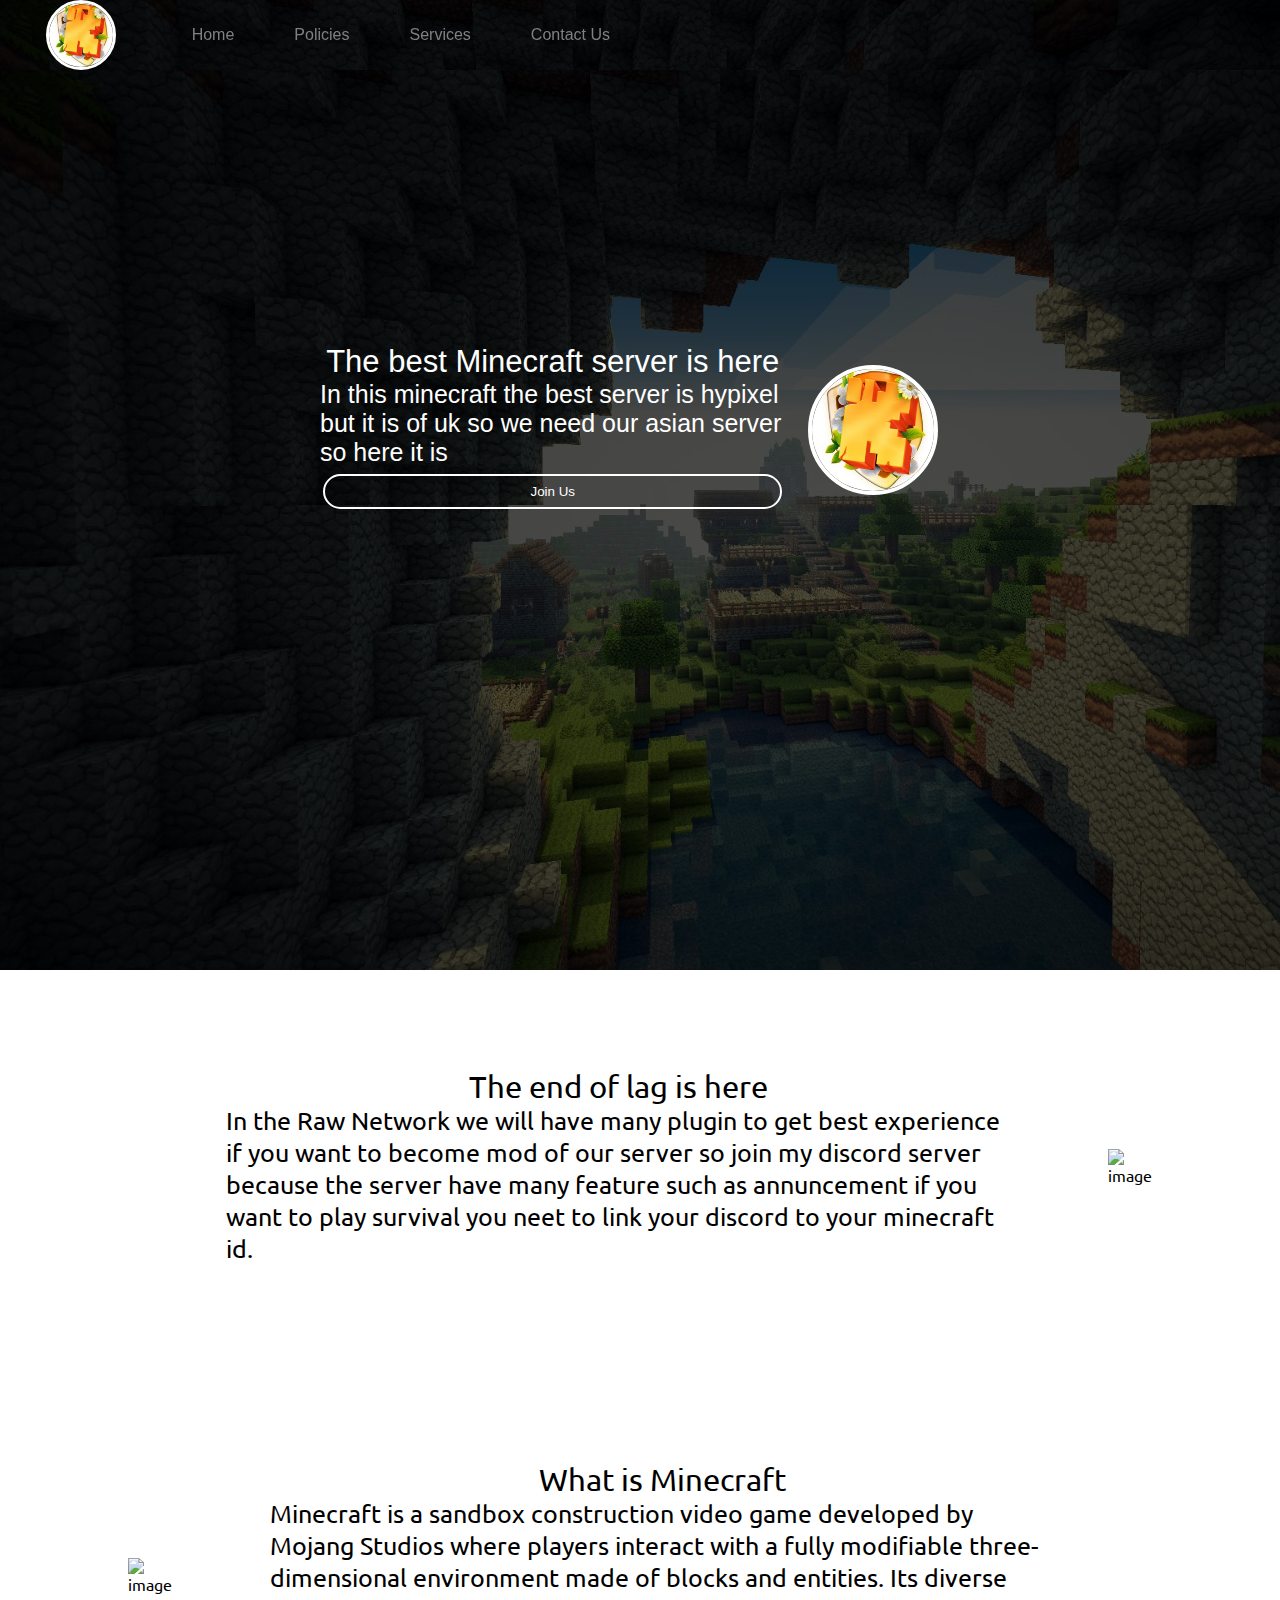
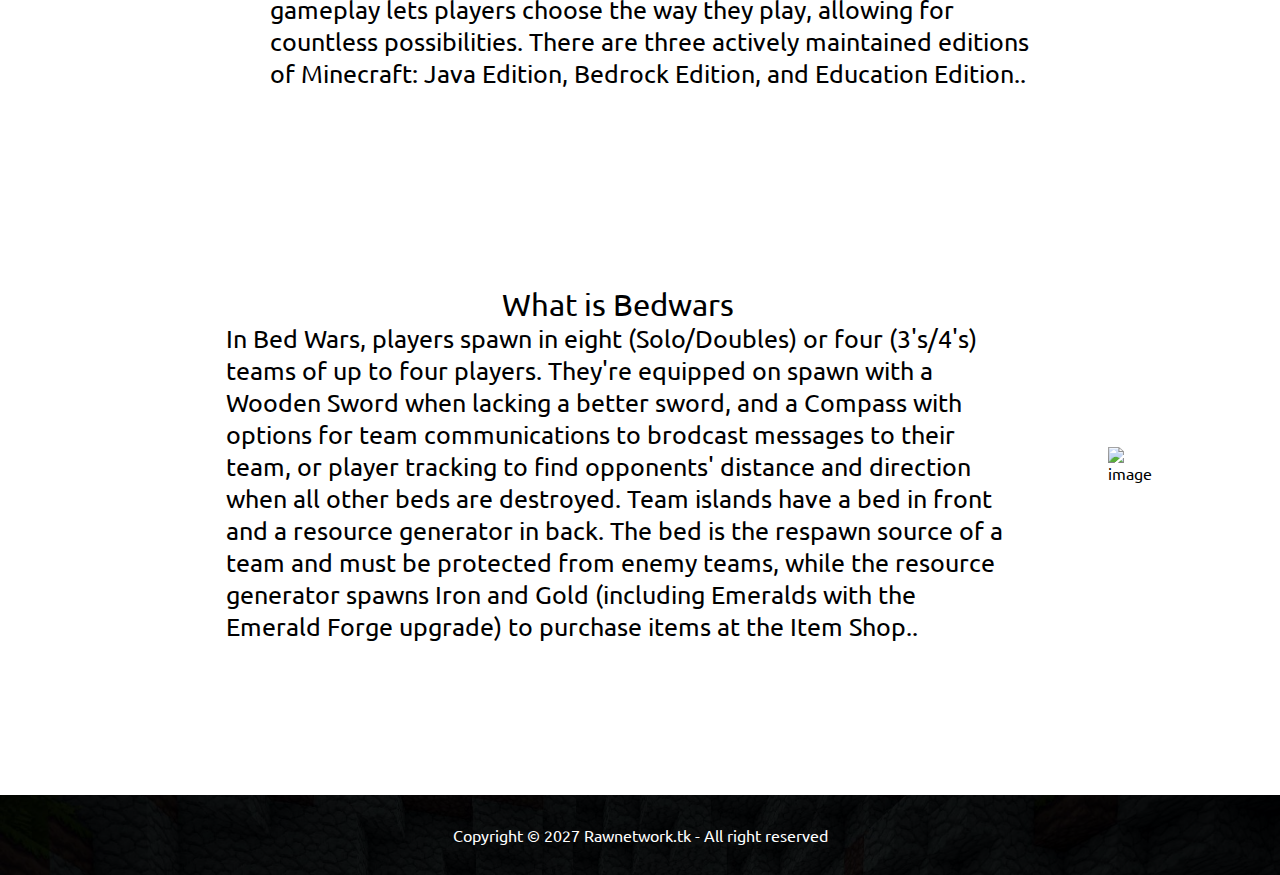
==== index.html @ 8b824020 "ff" ====
<!DOCTYPE html>
<html lang="en">

<head>
    <link rel="stylesheet" href="https://fonts.googleapis.com/css2?family=Material+Symbols+Outlined:opsz,wght,FILL,GRAD@20..48,100..700,0..1,-50..200" />
    <meta charset="UTF-8">
    <meta name="hilltopads-site-verification" content="64e89cbc272ee250f51ce227533b7c248a7493f6" />
    <meta http-equiv="X-UA-Compatible" content="IE=edge">
    <meta name="viewport" content="width=device-width, initial-scale=1.0">
    <link rel="stylesheet" href="/css/style.css">
    <link rel="stylesheet" href="/css/responsive.css">
    <title>Raw Network - The Best Server</title>
    <link rel="shortcut icon" href="/img/favicon.ico" />
    <!-- <script src="https://cmp.osano.com/Azz829SySiwUqK6/7f3f1de7-f558-46d7-9eb2-2bd34e5504cb/osano.js"></script> -->
    <script async src="https://pagead2.googlesyndication.com/pagead/js/adsbygoogle.js?client=ca-pub-4379025578335078"
        crossorigin="anonymous"></script>
    <!-- Global site tag (gtag.js) - Google Analytics -->
    <script async src="https://www.googletagmanager.com/gtag/js?id=G-Q9MNVCVGTV"></script>
    <script>
        window.dataLayer = window.dataLayer || [];
        function gtag() { dataLayer.push(arguments); }
        gtag('js', new Date());

        gtag('config', 'G-Q9MNVCVGTV');
    </script>
    <script async src="https://pagead2.googlesyndication.com/pagead/js/adsbygoogle.js?client=ca-pub-4379025578335078"
        crossorigin="anonymous"></script>
    <script async src="https://pagead2.googlesyndication.com/pagead/js/adsbygoogle.js?client=ca-pub-4379025578335078"
        crossorigin="anonymous"></script>
    <script async src="https://pagead2.googlesyndication.com/pagead/js/adsbygoogle.js?client=ca-pub-4379025578335078"
        crossorigin="anonymous"></script>
    <!-- <meta name="google-signin-scope" content="shauryameena5@gmail.com"> -->
    <meta name="google-signin-client_id" content="72145629413-gaq200poe6gfpuaeef43l15s9fm94bj0.apps.googleusercontent.com">
    <script src="https://apis.google.com/js/platform.js" async defer></script>
</head>

<body>
    <nav class="navbar background h-nav-resp">
        <ul class="nav-list v-class-resp">
            <div class="logo"><img src="/img/logo.jpg" alt="logo"></div>
            <li> <a href="" onclick="drop()"> Home</a></li>
            <li> <a href="policies.html"> Policies</a></li>
            <li> <a href="services.html"> Services</a></li>
            <li> <a href="contact.html"> Contact Us</a></li>
            <!-- <div data-onsuccess="onSignIn"></div> -->
            <!-- <span style="color: ;" class="material-symbols-outlined"> -->
                </span>
                <div class="g-signin2" data-onsuccess="onSignIn"></div>

        </ul>
        <div class="rightNav v-class-resp">
            <!-- <input type="search" name="search" id="search">
            <button class="btn btn-sm">Search</button> -->
        </div>

        <div class="burger" onclick="nav()">
            <div class="line"></div>

            <div class="line"></div>

            <div class="line"></div>
        </div>
    </nav>
    <section class="background firstSection" id="Home">
        <div class="box-main">
            <div class="fhalf">
                <p class="text-big" id>The best Minecraft server is here</p>
                <p class="text-small">In this minecraft the best server is hypixel but it is of uk so we need our asian
                    server so here it is</p>
                <button class="btn" onclick="location.href='https://discord.com/invite/FVSGPsTS5f';">Join Us</button>



            </div>
            <div class="shalf">
                <img src="/img/logo.jpg" alt="server image">
            </div>
        </div>
    </section>

    <section class="secRight">
        <div class="paras" id="Services">
            <p class="sectionTag text-big">The end of lag is here</p>
            <p class="sectionSubtag text-small">In the Raw Network we will have many plugin to get best experience if
                you want to become mod of our server so join my discord server because the server have many feature such
                as annuncement if you want to play survival you neet to link your discord to your minecraft id.</p>
        </div>
        <div class="thumbnail">
            <img src="https://source.unsplash.com/208x208/?nature,water" alt="image" class="imgFluid">
        </div>
    </section>
    <section class="secLeft">
        <div class="paras">
            <p class="sectionTag text-big" id="About">What is Minecraft</p>
            <p class="sectionSubtag text-small">Minecraft is a sandbox construction video game developed by Mojang
                Studios where players interact with a fully modifiable three-dimensional environment made of blocks and
                entities. Its diverse gameplay lets players choose the way they play, allowing for countless
                possibilities.
                There are three actively maintained editions of Minecraft: Java Edition, Bedrock Edition, and Education
                Edition..</p>
        </div>
        <div class="thumbnail">
            <img src="https://source.unsplash.com/208x208/?java,apple" alt="image" class="imgFluid">
        </div>
    </section>
    <section class="secRight">
        <div class="paras">
            <p class="sectionTag text-big">What is Bedwars</p>
            <p class="sectionSubtag text-small">In Bed Wars, players spawn in eight (Solo/Doubles) or four (3's/4's)
                teams of up to four players. They're equipped on spawn with a Wooden Sword when lacking a better sword,
                and a Compass with options for team communications to brodcast messages to their team, or player
                tracking to find opponents' distance and direction when all other beds are destroyed. Team islands have
                a bed in front and a resource generator in back. The bed is the respawn source of a team and must be
                protected from enemy teams, while the resource generator spawns Iron and Gold (including Emeralds with
                the Emerald Forge upgrade) to purchase items at the Item Shop..</p>
        </div>
        <div class="thumbnail">
            <img src="https://source.unsplash.com/208x208/?bedwars,minecraft" alt="image" class="imgFluid">
        </div>
    </section>
    <br>
    <br>
    <br>


    </div>
    </section>
    <footer class="background">
        <p class="text-footer">
            Copyright &copy; 2027 Rawnetwork.tk - All right reserved
        </p>
    </footer>

    <script>
        function drop() {
            
            alert("Already on the page")
        }
    </script>
    <script src="main.js"></script>
    <script>

        burger = document.querySelector('.burger')
        navbar = document.querySelector('.navbar')
        navList = document.querySelector('.nav-list')
        rightNav = document.querySelector('.rightNav')


        function nav() {
            rightNav.classList.toggle('v-class-resp')
            navList.classList.toggle('v-class-resp')
            navbar.classList.toggle('h-nav-resp')
        }
    </script>
<script>
(function(qud){
var d = document,
    s = d.createElement('script'),
    l = d.scripts[d.scripts.length - 1];
s.settings = qud || {};
// s.src = "\/\/concernedcommon.com\/b.XlVOsqdGGRl\/0gY_WVcM\/ReWmH9AuaZYUFlMk-PuTJQg1OMejjA_w\/OoTRIDtqN\/DvUfywMDDlAC5CMAwT";
l.parentNode.insertBefore(s, l);
})({})
</script>
  <script>
    function onSuccess(googleUser) {
      console.log('Logged in as: ' + googleUser.getBasicProfile().getName());
    }
    function onFailure(error) {
      console.log(error);
    }
    function renderButton() {
      gapi.signin2.render('my-signin2', {
        'scope': 'profile email',
        'width': 240,
        'height': 50,
        'longtitle': true,
        'theme': 'dark',
        'onsuccess': onSuccess,
        'onfailure': onFailure
      });
    }
  </script>

  <script src="https://apis.google.com/js/platform.js?onload=renderButton" async defer></script>
</body>

</html>
---- css/style.css ----
@import url('https://fonts.googleapis.com/css2?family=Ubuntu&display=swap');

* {
    margin: 0%;
    padding: 0%;
    text-decoration: none;
    list-style: none;
}

html {
    scroll-behavior: smooth;
}

.logo {
    width: 20%;
    display: flex;
    align-items: center;
    margin: auto;
    justify-content: center;

}

.logo img {
    width: 50%;
    border: 3px solid rgb(255, 255, 255);
    border-radius: 50px;
}


.thumbnail {
    border: 2px white;
    border-radius: 6px;
}

.navbar {
    display: flex;
    align-items: center;
    justify-content: center;
    position: sticky;
    top: 0%;
    cursor: pointer;

}

.nav-list {
    width: 50%;
    /*background-color: black;*/
    display: flex;
    align-items: center;
}

.nav-list li {
    list-style: none;
    padding: 26px 30px;
}

.nav-list a {
    text-decoration: none;
    color: grey;
    font-family: 'Segoe UI', Tahoma, Geneva, Verdana, sans-serif;
}

.nav-list h li a:hover {
    color: white;
}

.rightNav {
    /* background-color: blue;*/
    width: 50%;
    text-align: right;
}

#search {
    padding: 5px;
    font-size: 17px;
    border: 3px solid grey;
    border-radius: 9px;
}

.background {
    background: rgba(0, 0, 0, 0.7) url(/img/bg.jpg);
    background-size: cover;
    background-blend-mode: darken;
}

.firstSection {
    height: 100vh;
}

.box-main {
    display: flex;
    justify-content: center;
    align-items: center;
    color: white;
    font-family: 'Segoe UI', Tahoma, Geneva, Verdana, sans-serif;
    max-width: 50%;
    margin: auto;
    height: 80%;

}

.fhalf {
    width: 80%;
    display: flex;
    justify-content: center;
    flex-direction: column;
}

.shalf {
    width: 30%;
}

.shalf img {
    width: 70%;
    border: 4px solid white;
    border-radius: 150px;
    display: block;
    margin: auto;

}

.text-big {
    font-size: 31px;
    text-align: center;
}

.text-small {
    font-size: 25px;
}

.btn {
    padding: 8px 20px;
    margin: 7px 3px;
    background: none;
    color: white;
    cursor: pointer;
    border: 2px solid white;
    border-radius: 104px;
    text-decoration: none;
}

.btn-sm {
    padding: 6px 10px;
    vertical-align: middle;
}

.secRight {
    display: flex;
    align-items: center;
    justify-content: space-evenly;
    max-width: 80%;
    margin: auto;
    font-family: 'Ubuntu', sans-serif;
}


.secLeft {
    display: flex;
    align-items: center;
    justify-content: space-evenly;
    max-width: 80%;
    margin: auto;
    flex-direction: row-reverse;
    font-family: 'Ubuntu', sans-serif;
}

.paras {
    padding: 98px;
}

.paras Home {
    transition: cubic-bezier(0.075, 0.82, 0.165, 1);

}

.paras About {
    transition: cubic-bezier(0.165, 0.84, 0.44, 1);
}

.paras Services {
    transition: cubic-bezier(0.175, 0.885, 0.32, 1.275);
}

.paras c .contact {
    background-color: #f6f5f4;
    height: 100;
    transition: cubic-bezier(0.19, 1, 0.22, 1);
}

.text-center {
    text-align: center;
    font-family: 'Ubuntu', sans-serif;
}


.form {
    max-width: 344px;
    margin: auto;
}

.form-input {
    width: 100%;
    font-size: 19px;
    border: solid grey;
    border-radius: 6px;
}

.btn-dark {
    font-size: 15xp;
    color: black;
    border: 2px solid black;
    border-radius: 3px;
    cursor: pointer;
    font-family: 'Ubuntu', sans-serif;
}

.text-footer {
    text-align: center;
    font-family: 'Ubuntu', sans-serif;
    display: flex;
    justify-content: center;
    padding: 30px 0px;
    color: white;
}

.burger {
    display: none;
    position: absolute;
    cursor: pointer;
    right: 5%;
    top: 15px;
}

.line {
    width: 33px;
    background-color: white;
    height: 4px;
    margin: 5px 3px;
}
.material-symbols-outlined {
  font-variation-settings:
  'FILL' 0,
  'wght' 400,
  'GRAD' 0,
  'opsz' 48
}z
---- css/responsive.css ----
@media only screen and (max-width: 1140px) {
    .nav-list {
        flex-direction: column;
        margin: auto;
        justify-content: center;
        justify-items: center;
        
    }

    .navbar {
        flex-direction: column;
        height: 395px;
        transition: 0.3s ease-in-out;

    }

    .rightNav {
        text-align: center;
        /* transition: 0.3s ease-out; */

    }

    #search {
        width: 100%;
    }

    .burger {
        display: block;
    }

    .h-nav-resp {
        height: 72px;
    }

    .v-class-resp {
        opacity: 0;
    }

    .box-main {
        flex-direction: column-reverse;
    }

    .secRight {
        flex-direction: column-reverse;
    }

    .secLeft {
        flex-direction: column-reverse;
    }

    .text-big {
        text-align: center;
    }

    .text-small {
        text-align: center;
    }

}
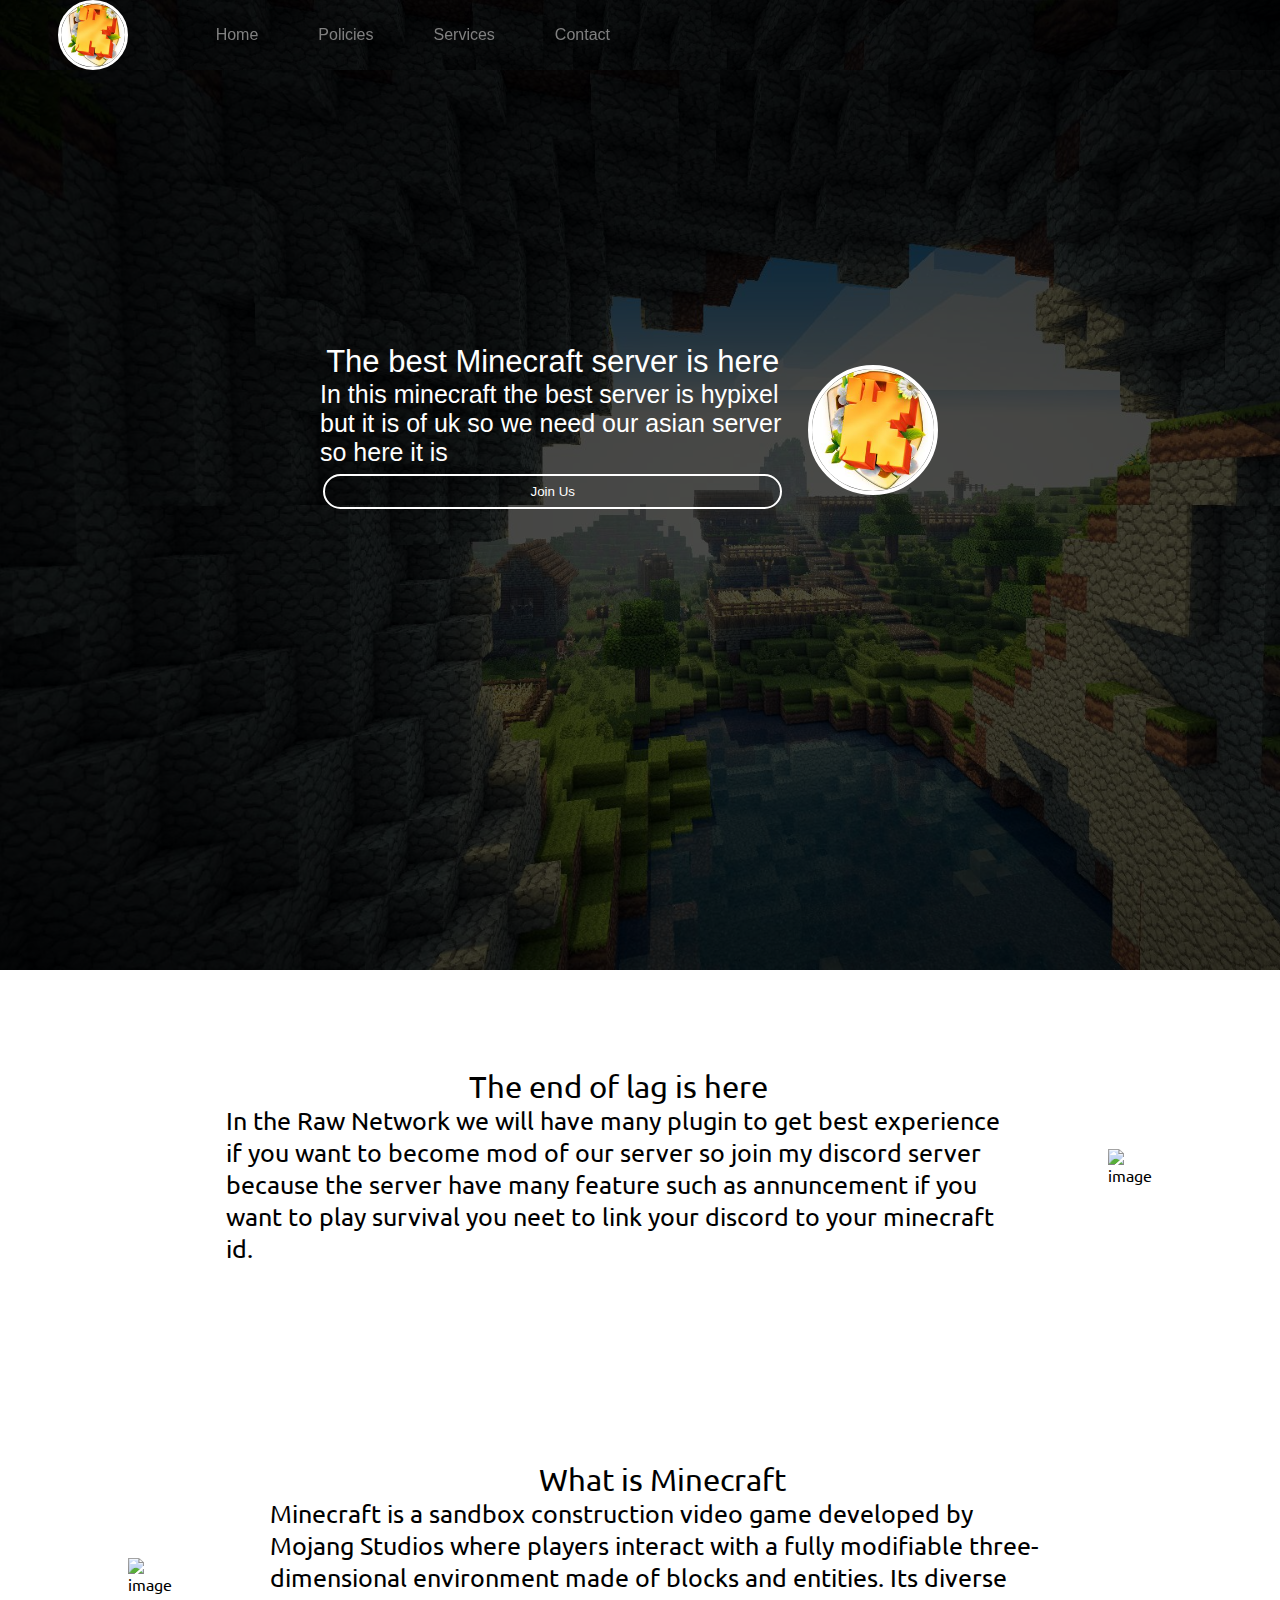
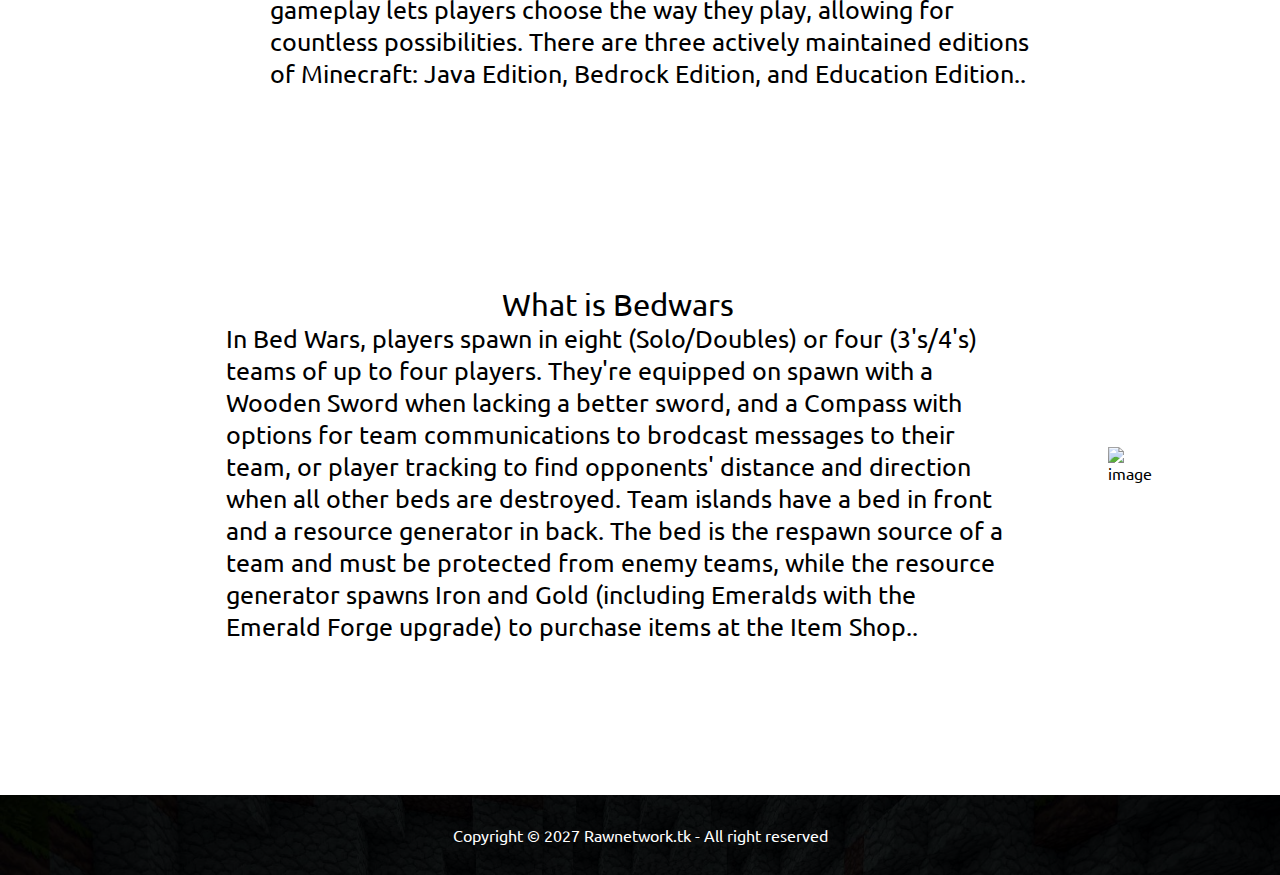
==== commit 8eae3f33: "Update index.html" ====
--- a/index.html
+++ b/index.html
@@ -4,17 +4,14 @@
 <head>
     <link rel="stylesheet" href="https://fonts.googleapis.com/css2?family=Material+Symbols+Outlined:opsz,wght,FILL,GRAD@20..48,100..700,0..1,-50..200" />
     <meta charset="UTF-8">
-    <meta name="hilltopads-site-verification" content="64e89cbc272ee250f51ce227533b7c248a7493f6" />
     <meta http-equiv="X-UA-Compatible" content="IE=edge">
     <meta name="viewport" content="width=device-width, initial-scale=1.0">
     <link rel="stylesheet" href="/css/style.css">
     <link rel="stylesheet" href="/css/responsive.css">
     <title>Raw Network - The Best Server</title>
     <link rel="shortcut icon" href="/img/favicon.ico" />
-    <!-- <script src="https://cmp.osano.com/Azz829SySiwUqK6/7f3f1de7-f558-46d7-9eb2-2bd34e5504cb/osano.js"></script> -->
     <script async src="https://pagead2.googlesyndication.com/pagead/js/adsbygoogle.js?client=ca-pub-4379025578335078"
         crossorigin="anonymous"></script>
-    <!-- Global site tag (gtag.js) - Google Analytics -->
     <script async src="https://www.googletagmanager.com/gtag/js?id=G-Q9MNVCVGTV"></script>
     <script>
         window.dataLayer = window.dataLayer || [];
@@ -23,34 +20,28 @@
 
         gtag('config', 'G-Q9MNVCVGTV');
     </script>
-    <script async src="https://pagead2.googlesyndication.com/pagead/js/adsbygoogle.js?client=ca-pub-4379025578335078"
-        crossorigin="anonymous"></script>
-    <script async src="https://pagead2.googlesyndication.com/pagead/js/adsbygoogle.js?client=ca-pub-4379025578335078"
-        crossorigin="anonymous"></script>
-    <script async src="https://pagead2.googlesyndication.com/pagead/js/adsbygoogle.js?client=ca-pub-4379025578335078"
-        crossorigin="anonymous"></script>
-    <!-- <meta name="google-signin-scope" content="shauryameena5@gmail.com"> -->
-    <meta name="google-signin-client_id" content="72145629413-gaq200poe6gfpuaeef43l15s9fm94bj0.apps.googleusercontent.com">
-    <script src="https://apis.google.com/js/platform.js" async defer></script>
+    <meta name="google-signin-client_id" content=".apps.googleusercontent.com">
 </head>
 
 <body>
+    <script src="https://accounts.google.com/gsi/client" async defer></script>
+    <div id="g_id_onload"
+         data-client_id="72145629413-gaq200poe6gfpuaeef43l15s9fm94bj0"
+         data-callback="handleCredentialResponse">
+    </div>
+    
     <nav class="navbar background h-nav-resp">
         <ul class="nav-list v-class-resp">
             <div class="logo"><img src="/img/logo.jpg" alt="logo"></div>
             <li> <a href="" onclick="drop()"> Home</a></li>
             <li> <a href="policies.html"> Policies</a></li>
             <li> <a href="services.html"> Services</a></li>
-            <li> <a href="contact.html"> Contact Us</a></li>
-            <!-- <div data-onsuccess="onSignIn"></div> -->
-            <!-- <span style="color: ;" class="material-symbols-outlined"> -->
-                </span>
-                <div class="g-signin2" data-onsuccess="onSignIn"></div>
+            <li> <a href="contact.html"> Contact</a></li>
+                <!-- <div class="g-signin2" data-onsuccess="onSignIn"></div> -->
+                <div class="g_id_signin " data-type="standard"></div>
 
         </ul>
         <div class="rightNav v-class-resp">
-            <!-- <input type="search" name="search" id="search">
-            <button class="btn btn-sm">Search</button> -->
         </div>
 
         <div class="burger" onclick="nav()">
@@ -152,37 +143,6 @@
             navbar.classList.toggle('h-nav-resp')
         }
     </script>
-<script>
-(function(qud){
-var d = document,
-    s = d.createElement('script'),
-    l = d.scripts[d.scripts.length - 1];
-s.settings = qud || {};
-// s.src = "\/\/concernedcommon.com\/b.XlVOsqdGGRl\/0gY_WVcM\/ReWmH9AuaZYUFlMk-PuTJQg1OMejjA_w\/OoTRIDtqN\/DvUfywMDDlAC5CMAwT";
-l.parentNode.insertBefore(s, l);
-})({})
-</script>
-  <script>
-    function onSuccess(googleUser) {
-      console.log('Logged in as: ' + googleUser.getBasicProfile().getName());
-    }
-    function onFailure(error) {
-      console.log(error);
-    }
-    function renderButton() {
-      gapi.signin2.render('my-signin2', {
-        'scope': 'profile email',
-        'width': 240,
-        'height': 50,
-        'longtitle': true,
-        'theme': 'dark',
-        'onsuccess': onSuccess,
-        'onfailure': onFailure
-      });
-    }
-  </script>
-
-  <script src="https://apis.google.com/js/platform.js?onload=renderButton" async defer></script>
 </body>
 
 </html>
